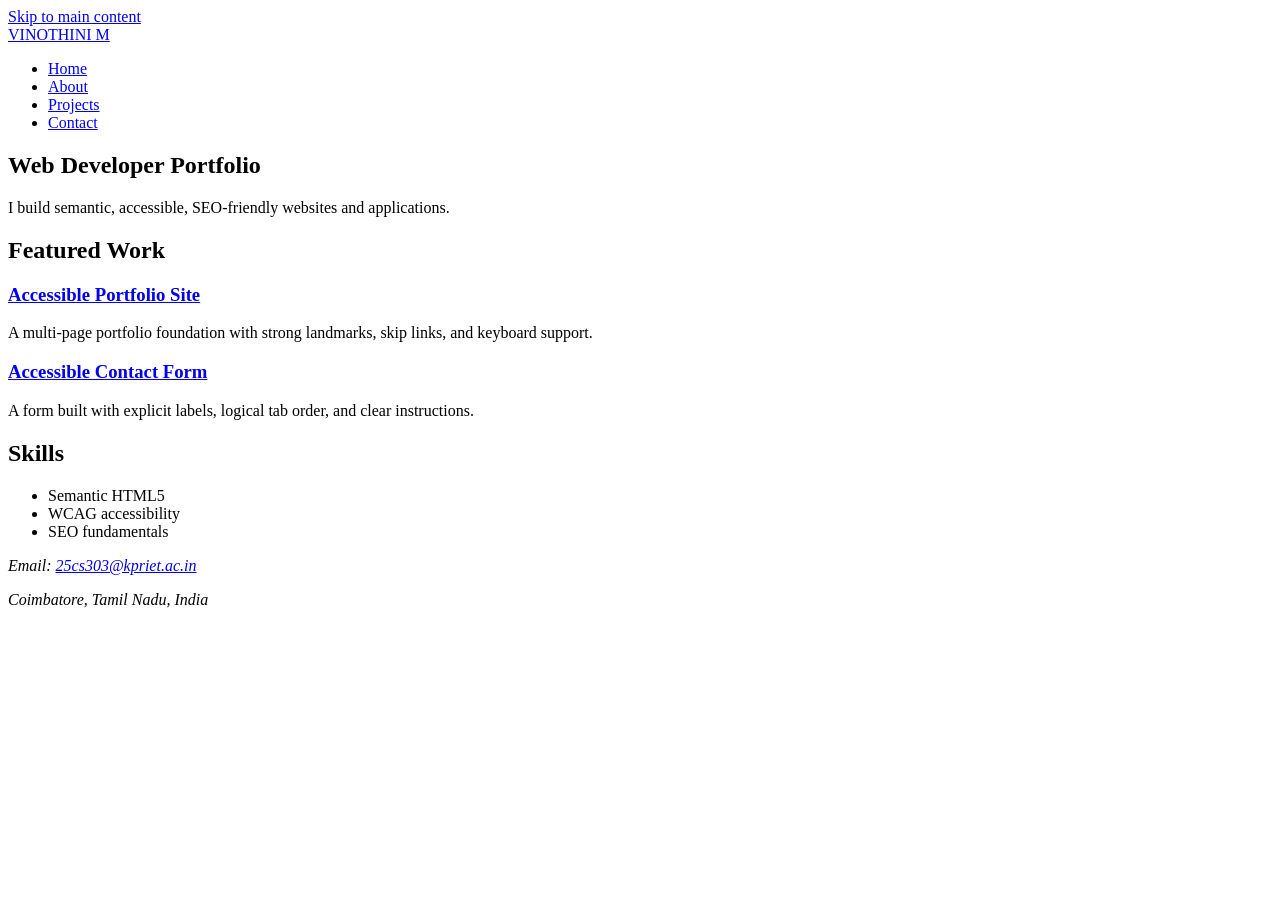
==== index.html @ b4008a2b "Add files via upload" ====
<html lang="en">
<head>
  <meta charset="UTF-8">
  <meta name="viewport" content="width=device-width>
  <meta name="description" content="Vinothini M's accessible portfolio showcasing semantic HTML5, accessibility, and front-end development work.">
  <meta name="robots" content="index, follow">
  <meta name="author" content="VINOTHINI M">
  <link rel="canonical" href="https://example.com/index.html">
  <meta property="og:type" content="website">
  <meta property="og:title" content="VINOTHINI M | Portfolio">
  <meta property="og:description" content="Accessible, semantic, and SEO-friendly personal portfolio website.">
  <meta property="og:url" content="https://example.com/index.html">
  <title>VINOTHINI M | Portfolio</title>
</head>
<body>
  <a class="skip-link" href="#main-content">Skip to main content</a>

  <header>
    <nav aria-label="Primary">
      <a href="index.html" aria-label="VINOTHINI M home">VINOTHINI M</a>
      <ul>
        <li><a href="index.html" aria-current="page">Home</a></li>
        <li><a href="about.html">About</a></li>
        <li><a href="projects.html">Projects</a></li>
        <li><a href="contact.html">Contact</a></li>
      </ul>
    </nav>
  </header>

  <main id="main-content">
    <section aria-labelledby="hero-heading">
      <h1 id="hero-heading">Web Developer Portfolio</h1>
      <p>I build semantic, accessible, SEO-friendly websites and applications.</p>
    </section>

    <section aria-labelledby="featured-heading">
      <h2 id="featured-heading">Featured Work</h2>

      <article aria-labelledby="project-one-title">
        <h3 id="project-one-title"><a href="projects.html#project-1">Accessible Portfolio Site</a></h3>
        <p>A multi-page portfolio foundation with strong landmarks, skip links, and keyboard support.</p>
      </article>

      <article aria-labelledby="project-two-title">
        <h3 id="project-two-title"><a href="projects.html#project-2">Accessible Contact Form</a></h3>
        <p>A form built with explicit labels, logical tab order, and clear instructions.</p>
      </article>
    </section>

    <section aria-labelledby="skills-heading">
      <h2 id="skills-heading">Skills</h2>
      <ul>
        <li>Semantic HTML5</li>
        <li>WCAG accessibility</li>
        <li>SEO fundamentals</li>
      </ul>
    </section>
  </main>

  <footer>
    <address>
      <p>Email: <a href="mailto:25cs303@kpriet.ac.in">25cs303@kpriet.ac.in</a></p>
      <p>Coimbatore, Tamil Nadu, India</p>
    </address>
  </footer>
</body>
</html>
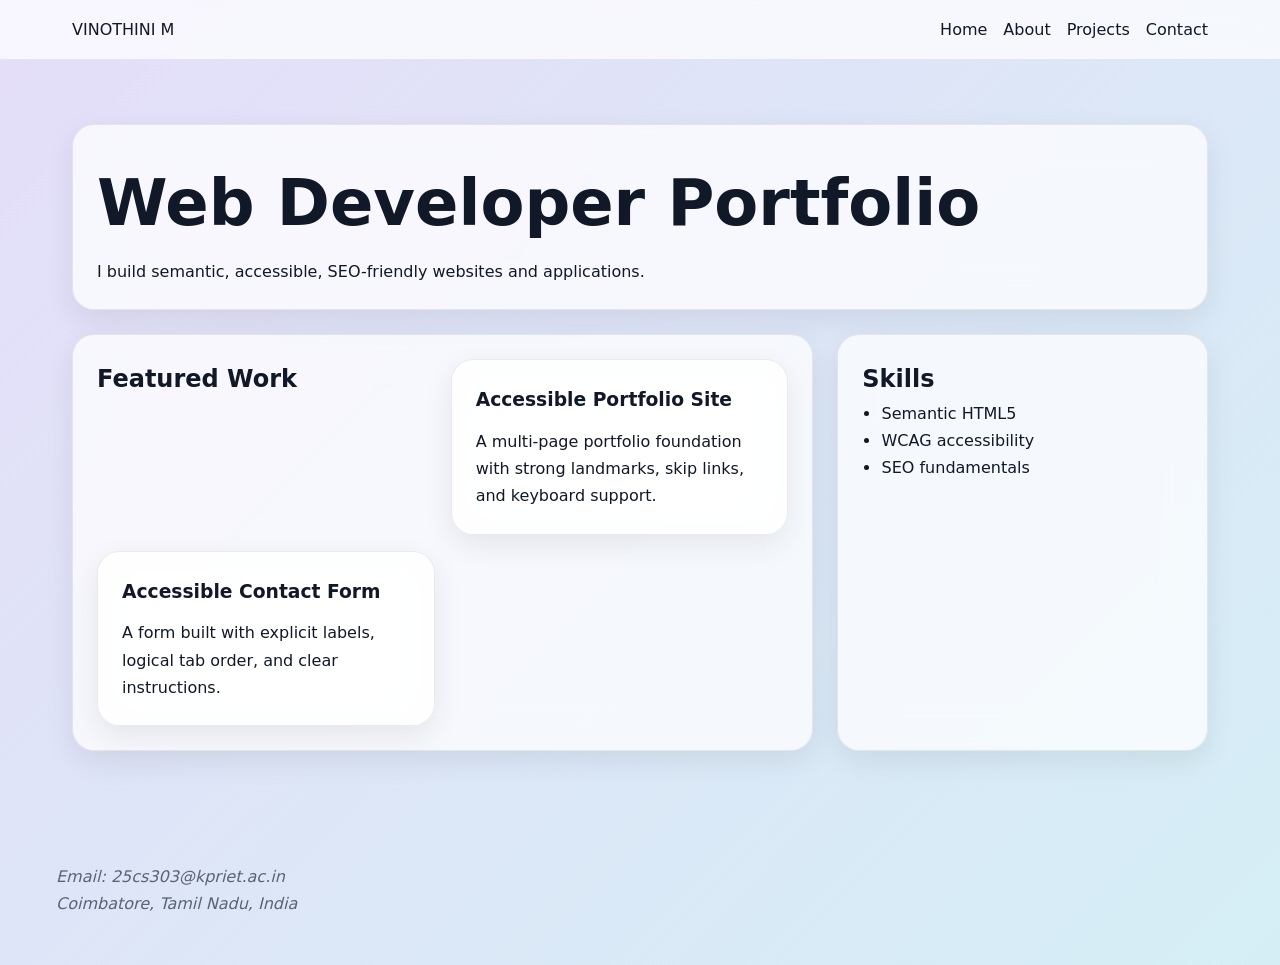
==== commit 13245386: "Update index.html" ====
--- a/index.html
+++ b/index.html
@@ -7,6 +7,7 @@
   <meta name="robots" content="index, follow">
   <meta name="author" content="VINOTHINI M">
   <link rel="canonical" href="https://example.com/index.html">
+  <link rel="stylesheet" href="style.css">
   <meta property="og:type" content="website">
   <meta property="og:title" content="VINOTHINI M | Portfolio">
   <meta property="og:description" content="Accessible, semantic, and SEO-friendly personal portfolio website.">
@@ -65,4 +66,4 @@
     </address>
   </footer>
 </body>
-</html>+</html>
--- a/style.css
+++ b/style.css
@@ -0,0 +1,80 @@
+
+:root{
+  --bg:#f5f7fb;
+  --surface:rgba(255,255,255,.72);
+  --text:#111827;
+  --muted:#5b6475;
+  --accent:#5b67ff;
+  --border:rgba(0,0,0,.08);
+  --shadow:0 10px 30px rgba(0,0,0,.08);
+  --radius:22px;
+}
+@media (prefers-color-scheme: dark){
+:root{
+  --bg:#0f172a;
+  --surface:rgba(20,28,45,.8);
+  --text:#f8fafc;
+  --muted:#c2cad8;
+  --border:rgba(255,255,255,.08);
+  --shadow:0 14px 36px rgba(0,0,0,.35);
+}}
+*{box-sizing:border-box;margin:0;padding:0}
+html{scroll-behavior:smooth}
+body{
+font-family:system-ui,sans-serif;
+background:linear-gradient(135deg,#7c3aed22,#06b6d422),var(--bg);
+color:var(--text);line-height:1.7;
+}
+a{color:inherit;text-decoration:none}
+.skip-link{position:absolute;left:-999px}
+.skip-link:focus{left:1rem;top:1rem;background:#fff;padding:.75rem}
+header{position:sticky;top:0;backdrop-filter:blur(14px);background:var(--surface);border-bottom:1px solid var(--border)}
+nav{max-width:1200px;margin:auto;padding:1rem 1.2rem;display:flex;justify-content:space-between;align-items:center}
+nav ul{display:flex;gap:1rem;list-style:none;flex-wrap:wrap}
+nav a:hover{color:var(--accent)}
+main{
+max-width:1200px;
+margin:auto;
+padding:2rem 1rem;
+display:grid;
+gap:1.5rem;
+}
+section,article,form{
+background:var(--surface);
+backdrop-filter:blur(20px);
+border:1px solid var(--border);
+border-radius:var(--radius);
+padding:1.5rem;
+box-shadow:var(--shadow);
+}
+#hero-heading{font-size:clamp(2rem,5vw,4rem)}
+section[aria-labelledby="featured-heading"]{
+display:grid;
+grid-template-columns:repeat(auto-fit,minmax(280px,1fr));
+gap:1rem;
+}
+article{display:flex;flex-direction:column;gap:.75rem}
+ul{padding-left:1.2rem}
+form{display:grid;gap:1rem}
+form div{display:flex;flex-direction:column;gap:.45rem}
+input,textarea,button{
+padding:.9rem 1rem;border-radius:14px;border:1px solid var(--border)
+}
+input:focus,textarea:focus{
+outline:3px solid color-mix(in srgb,var(--accent),white 65%);
+}
+button{
+background:var(--accent);
+color:white;border:none;cursor:pointer;
+transition:.25s transform;
+}
+button:hover{transform:translateY(-2px)}
+footer{max-width:1200px;margin:2rem auto;padding:1rem;color:var(--muted)}
+@media (min-width:768px){
+main{grid-template-columns:2fr 1fr}
+main section:first-child{grid-column:1/-1}
+}
+@media (min-width:1024px){
+main{padding:4rem 2rem}
+nav{padding:1rem 2rem}
+}
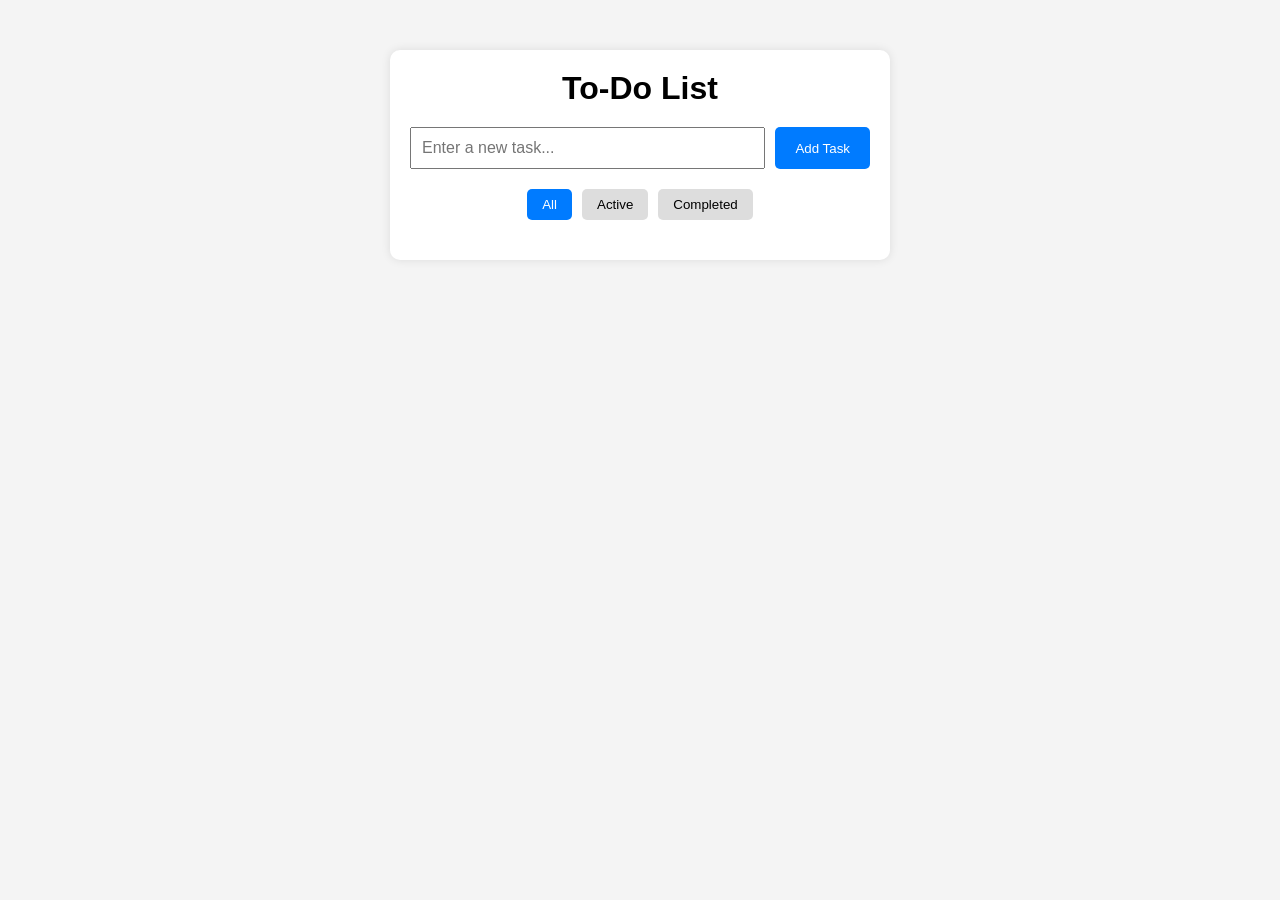
==== commit 9bf61594: "Add files via upload Added To-Do List App project" ====
--- a/index.html
+++ b/index.html
@@ -1,69 +1,44 @@
-
+<!DOCTYPE html>
 <html lang="en">
 <head>
-  <meta charset="UTF-8">
-  <meta name="viewport" content="width=device-width>
-  <meta name="description" content="Vinothini M's accessible portfolio showcasing semantic HTML5, accessibility, and front-end development work.">
-  <meta name="robots" content="index, follow">
-  <meta name="author" content="VINOTHINI M">
-  <link rel="canonical" href="https://example.com/index.html">
-  <link rel="stylesheet" href="style.css">
-  <meta property="og:type" content="website">
-  <meta property="og:title" content="VINOTHINI M | Portfolio">
-  <meta property="og:description" content="Accessible, semantic, and SEO-friendly personal portfolio website.">
-  <meta property="og:url" content="https://example.com/index.html">
-  <title>VINOTHINI M | Portfolio</title>
+    <meta charset="UTF-8">
+    <meta name="viewport" content="width=device-width, initial-scale=1.0">
+    <title>To-Do List App</title>
+    <link rel="stylesheet" href="style.css">
 </head>
 <body>
-  <a class="skip-link" href="#main-content">Skip to main content</a>
 
-  <header>
-    <nav aria-label="Primary">
-      <a href="index.html" aria-label="VINOTHINI M home">VINOTHINI M</a>
-      <ul>
-        <li><a href="index.html" aria-current="page">Home</a></li>
-        <li><a href="about.html">About</a></li>
-        <li><a href="projects.html">Projects</a></li>
-        <li><a href="contact.html">Contact</a></li>
-      </ul>
-    </nav>
-  </header>
+    <div class="container">
+        <h1>To-Do List</h1>
 
-  <main id="main-content">
-    <section aria-labelledby="hero-heading">
-      <h1 id="hero-heading">Web Developer Portfolio</h1>
-      <p>I build semantic, accessible, SEO-friendly websites and applications.</p>
-    </section>
+        <div class="input-container">
+            <input
+                type="text"
+                id="taskInput"
+                placeholder="Enter a new task..."
+            >
 
-    <section aria-labelledby="featured-heading">
-      <h2 id="featured-heading">Featured Work</h2>
+            <button id="addBtn">Add Task</button>
+        </div>
 
-      <article aria-labelledby="project-one-title">
-        <h3 id="project-one-title"><a href="projects.html#project-1">Accessible Portfolio Site</a></h3>
-        <p>A multi-page portfolio foundation with strong landmarks, skip links, and keyboard support.</p>
-      </article>
+        <div class="filters">
+            <button class="filter-btn active" data-filter="all">
+                All
+            </button>
 
-      <article aria-labelledby="project-two-title">
-        <h3 id="project-two-title"><a href="projects.html#project-2">Accessible Contact Form</a></h3>
-        <p>A form built with explicit labels, logical tab order, and clear instructions.</p>
-      </article>
-    </section>
+            <button class="filter-btn" data-filter="active">
+                Active
+            </button>
 
-    <section aria-labelledby="skills-heading">
-      <h2 id="skills-heading">Skills</h2>
-      <ul>
-        <li>Semantic HTML5</li>
-        <li>WCAG accessibility</li>
-        <li>SEO fundamentals</li>
-      </ul>
-    </section>
-  </main>
+            <button class="filter-btn" data-filter="completed">
+                Completed
+            </button>
+        </div>
 
-  <footer>
-    <address>
-      <p>Email: <a href="mailto:25cs303@kpriet.ac.in">25cs303@kpriet.ac.in</a></p>
-      <p>Coimbatore, Tamil Nadu, India</p>
-    </address>
-  </footer>
+        <ul id="taskList"></ul>
+    </div>
+
+    <script src="script.js"></script>
+
 </body>
-</html>
+</html>
--- a/style.css
+++ b/style.css
@@ -1,80 +1,98 @@
-
-:root{
-  --bg:#f5f7fb;
-  --surface:rgba(255,255,255,.72);
-  --text:#111827;
-  --muted:#5b6475;
-  --accent:#5b67ff;
-  --border:rgba(0,0,0,.08);
-  --shadow:0 10px 30px rgba(0,0,0,.08);
-  --radius:22px;
-}
-@media (prefers-color-scheme: dark){
-:root{
-  --bg:#0f172a;
-  --surface:rgba(20,28,45,.8);
-  --text:#f8fafc;
-  --muted:#c2cad8;
-  --border:rgba(255,255,255,.08);
-  --shadow:0 14px 36px rgba(0,0,0,.35);
-}}
-*{box-sizing:border-box;margin:0;padding:0}
-html{scroll-behavior:smooth}
-body{
-font-family:system-ui,sans-serif;
-background:linear-gradient(135deg,#7c3aed22,#06b6d422),var(--bg);
-color:var(--text);line-height:1.7;
-}
-a{color:inherit;text-decoration:none}
-.skip-link{position:absolute;left:-999px}
-.skip-link:focus{left:1rem;top:1rem;background:#fff;padding:.75rem}
-header{position:sticky;top:0;backdrop-filter:blur(14px);background:var(--surface);border-bottom:1px solid var(--border)}
-nav{max-width:1200px;margin:auto;padding:1rem 1.2rem;display:flex;justify-content:space-between;align-items:center}
-nav ul{display:flex;gap:1rem;list-style:none;flex-wrap:wrap}
-nav a:hover{color:var(--accent)}
-main{
-max-width:1200px;
-margin:auto;
-padding:2rem 1rem;
-display:grid;
-gap:1.5rem;
-}
-section,article,form{
-background:var(--surface);
-backdrop-filter:blur(20px);
-border:1px solid var(--border);
-border-radius:var(--radius);
-padding:1.5rem;
-box-shadow:var(--shadow);
-}
-#hero-heading{font-size:clamp(2rem,5vw,4rem)}
-section[aria-labelledby="featured-heading"]{
-display:grid;
-grid-template-columns:repeat(auto-fit,minmax(280px,1fr));
-gap:1rem;
-}
-article{display:flex;flex-direction:column;gap:.75rem}
-ul{padding-left:1.2rem}
-form{display:grid;gap:1rem}
-form div{display:flex;flex-direction:column;gap:.45rem}
-input,textarea,button{
-padding:.9rem 1rem;border-radius:14px;border:1px solid var(--border)
-}
-input:focus,textarea:focus{
-outline:3px solid color-mix(in srgb,var(--accent),white 65%);
-}
-button{
-background:var(--accent);
-color:white;border:none;cursor:pointer;
-transition:.25s transform;
-}
-button:hover{transform:translateY(-2px)}
-footer{max-width:1200px;margin:2rem auto;padding:1rem;color:var(--muted)}
-@media (min-width:768px){
-main{grid-template-columns:2fr 1fr}
-main section:first-child{grid-column:1/-1}
-}
-@media (min-width:1024px){
-main{padding:4rem 2rem}
-nav{padding:1rem 2rem}
-}
+* {
+  margin: 0;
+  padding: 0;
+  box-sizing: border-box;
+}
+
+body {
+  font-family: Arial, sans-serif;
+  background: #f4f4f4;
+  display: flex;
+  justify-content: center;
+  padding-top: 50px;
+}
+
+.container {
+  width: 500px;
+  background: #fff;
+  padding: 20px;
+  border-radius: 10px;
+  box-shadow: 0 0 10px rgba(0, 0, 0, 0.1);
+}
+
+h1 {
+  text-align: center;
+  margin-bottom: 20px;
+}
+
+.input-container {
+  display: flex;
+  gap: 10px;
+  margin-bottom: 20px;
+}
+
+#taskInput {
+  flex: 1;
+  padding: 10px;
+  font-size: 16px;
+}
+
+#addBtn {
+  padding: 10px 20px;
+  border: none;
+  background: #007bff;
+  color: white;
+  cursor: pointer;
+  border-radius: 5px;
+}
+
+#addBtn:hover {
+  background: #0056b3;
+}
+
+.filters {
+  display: flex;
+  justify-content: center;
+  gap: 10px;
+  margin-bottom: 20px;
+}
+
+.filter-btn {
+  padding: 8px 15px;
+  border: none;
+  background: #ddd;
+  cursor: pointer;
+  border-radius: 5px;
+}
+
+.filter-btn.active {
+  background: #007bff;
+  color: white;
+}
+
+#taskList {
+  list-style: none;
+}
+
+.task {
+  display: flex;
+  justify-content: space-between;
+  align-items: center;
+  padding: 12px;
+  border-bottom: 1px solid #ddd;
+}
+
+.task-text {
+  flex: 1;
+}
+
+.completed .task-text {
+  text-decoration: line-through;
+  color: gray;
+}
+
+.actions button {
+  margin-left: 5px;
+  padding: 5px 10px;
+  cursor: pointer;
+}
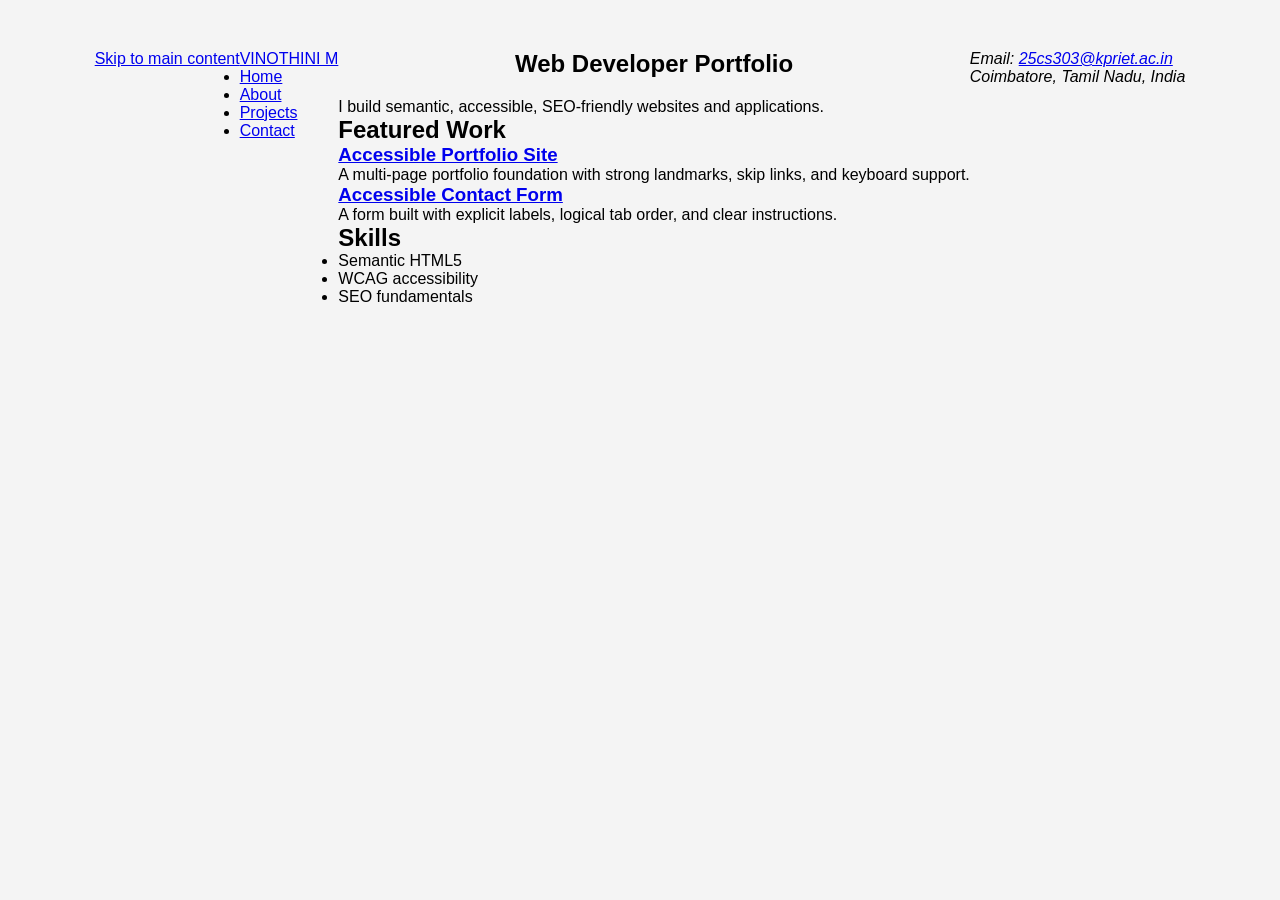
==== commit 73d9d329: "Update index.html" ====
--- a/index.html
+++ b/index.html
@@ -1,44 +1,68 @@
-<!DOCTYPE html>
 <html lang="en">
 <head>
-    <meta charset="UTF-8">
-    <meta name="viewport" content="width=device-width, initial-scale=1.0">
-    <title>To-Do List App</title>
-    <link rel="stylesheet" href="style.css">
+  <meta charset="UTF-8">
+  <meta name="viewport" content="width=device-width>
+  <meta name="description" content="Vinothini M's accessible portfolio showcasing semantic HTML5, accessibility, and front-end development work.">
+  <meta name="robots" content="index, follow">
+  <meta name="author" content="VINOTHINI M">
+  <link rel="canonical" href="https://example.com/index.html">
+  <link rel="stylesheet" href="style.css">
+  <meta property="og:type" content="website">
+  <meta property="og:title" content="VINOTHINI M | Portfolio">
+  <meta property="og:description" content="Accessible, semantic, and SEO-friendly personal portfolio website.">
+  <meta property="og:url" content="https://example.com/index.html">
+  <title>VINOTHINI M | Portfolio</title>
 </head>
 <body>
+  <a class="skip-link" href="#main-content">Skip to main content</a>
 
-    <div class="container">
-        <h1>To-Do List</h1>
+  <header>
+    <nav aria-label="Primary">
+      <a href="index.html" aria-label="VINOTHINI M home">VINOTHINI M</a>
+      <ul>
+        <li><a href="index.html" aria-current="page">Home</a></li>
+        <li><a href="about.html">About</a></li>
+        <li><a href="projects.html">Projects</a></li>
+        <li><a href="contact.html">Contact</a></li>
+      </ul>
+    </nav>
+  </header>
 
-        <div class="input-container">
-            <input
-                type="text"
-                id="taskInput"
-                placeholder="Enter a new task..."
-            >
+  <main id="main-content">
+    <section aria-labelledby="hero-heading">
+      <h1 id="hero-heading">Web Developer Portfolio</h1>
+      <p>I build semantic, accessible, SEO-friendly websites and applications.</p>
+    </section>
 
-            <button id="addBtn">Add Task</button>
-        </div>
+    <section aria-labelledby="featured-heading">
+      <h2 id="featured-heading">Featured Work</h2>
 
-        <div class="filters">
-            <button class="filter-btn active" data-filter="all">
-                All
-            </button>
+      <article aria-labelledby="project-one-title">
+        <h3 id="project-one-title"><a href="projects.html#project-1">Accessible Portfolio Site</a></h3>
+        <p>A multi-page portfolio foundation with strong landmarks, skip links, and keyboard support.</p>
+      </article>
 
-            <button class="filter-btn" data-filter="active">
-                Active
-            </button>
+      <article aria-labelledby="project-two-title">
+        <h3 id="project-two-title"><a href="projects.html#project-2">Accessible Contact Form</a></h3>
+        <p>A form built with explicit labels, logical tab order, and clear instructions.</p>
+      </article>
+    </section>
 
-            <button class="filter-btn" data-filter="completed">
-                Completed
-            </button>
-        </div>
+    <section aria-labelledby="skills-heading">
+      <h2 id="skills-heading">Skills</h2>
+      <ul>
+        <li>Semantic HTML5</li>
+        <li>WCAG accessibility</li>
+        <li>SEO fundamentals</li>
+      </ul>
+    </section>
+  </main>
 
-        <ul id="taskList"></ul>
-    </div>
-
-    <script src="script.js"></script>
-
+  <footer>
+    <address>
+      <p>Email: <a href="mailto:25cs303@kpriet.ac.in">25cs303@kpriet.ac.in</a></p>
+      <p>Coimbatore, Tamil Nadu, India</p>
+    </address>
+  </footer>
 </body>
-</html>+</html>
